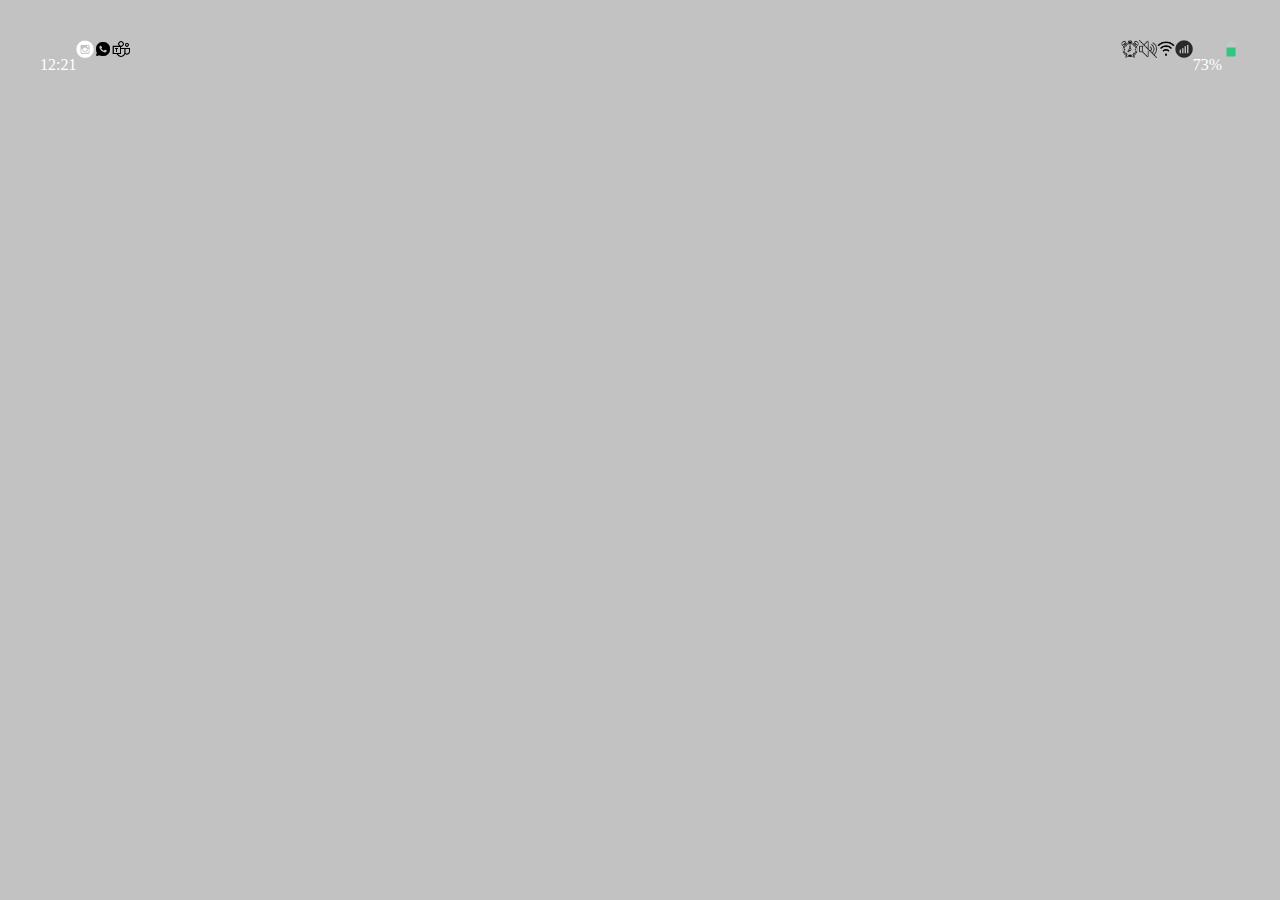
==== google.html @ 1d2d5da0 "first commit" ====
<!DOCTYPE html>
<html lang="en">
<head>
    <link rel="stylesheet" href="/google.css">
    <meta charset="UTF-8">
    <meta http-equiv="X-UA-Compatible" content="IE=edge">
    <meta name="viewport" content="width=device-width, initial-scale=1.0">
    <title>Google trending</title>
</head>
<body>
    <header>
        <nav class="container_box">
            <div class="box1">
                <div class="box1_left">
                   <p>12:21</p>
                   <img src="/icons/Vectorinsta.png" alt="">
                   <img src="/icons/whatsapp_icon.png" alt="">
                   <img src="/icons/microsoft_teams_2019.png" alt="">
                </div>
                <div class="box1_right">
                    <img src="/icons/alarmclock.png" alt="">
                    <img src="/icons/silent.png" alt="">
                    <img src="/icons/wifi_connect.png" alt="">
                    <img src="/icons/network_bar.png" alt="">
                    <p>73%</p>
                    <img src="/icons/battery_bar.png" alt="">
                </div>                
            </div>
            <div class="box2">
                
            </div>
        </nav>
    </header>
        
</body>
</html>
---- google.css ----
body{
    background-color: rgba(0, 0, 0, 0.24);
}
.box1 {
    display: flex;
    justify-content: space-between;
    height: 50px;
    padding: 1rem;
}
.box1_left {
    display: flex;
    justify-content: flex-start;
    width: 100%;
    color: white;
    padding: 1rem;

}
.box1_right{
    display: flex;
    justify-content: flex-end;
    width: 100%;
    color: white;
    padding: 1rem;
}
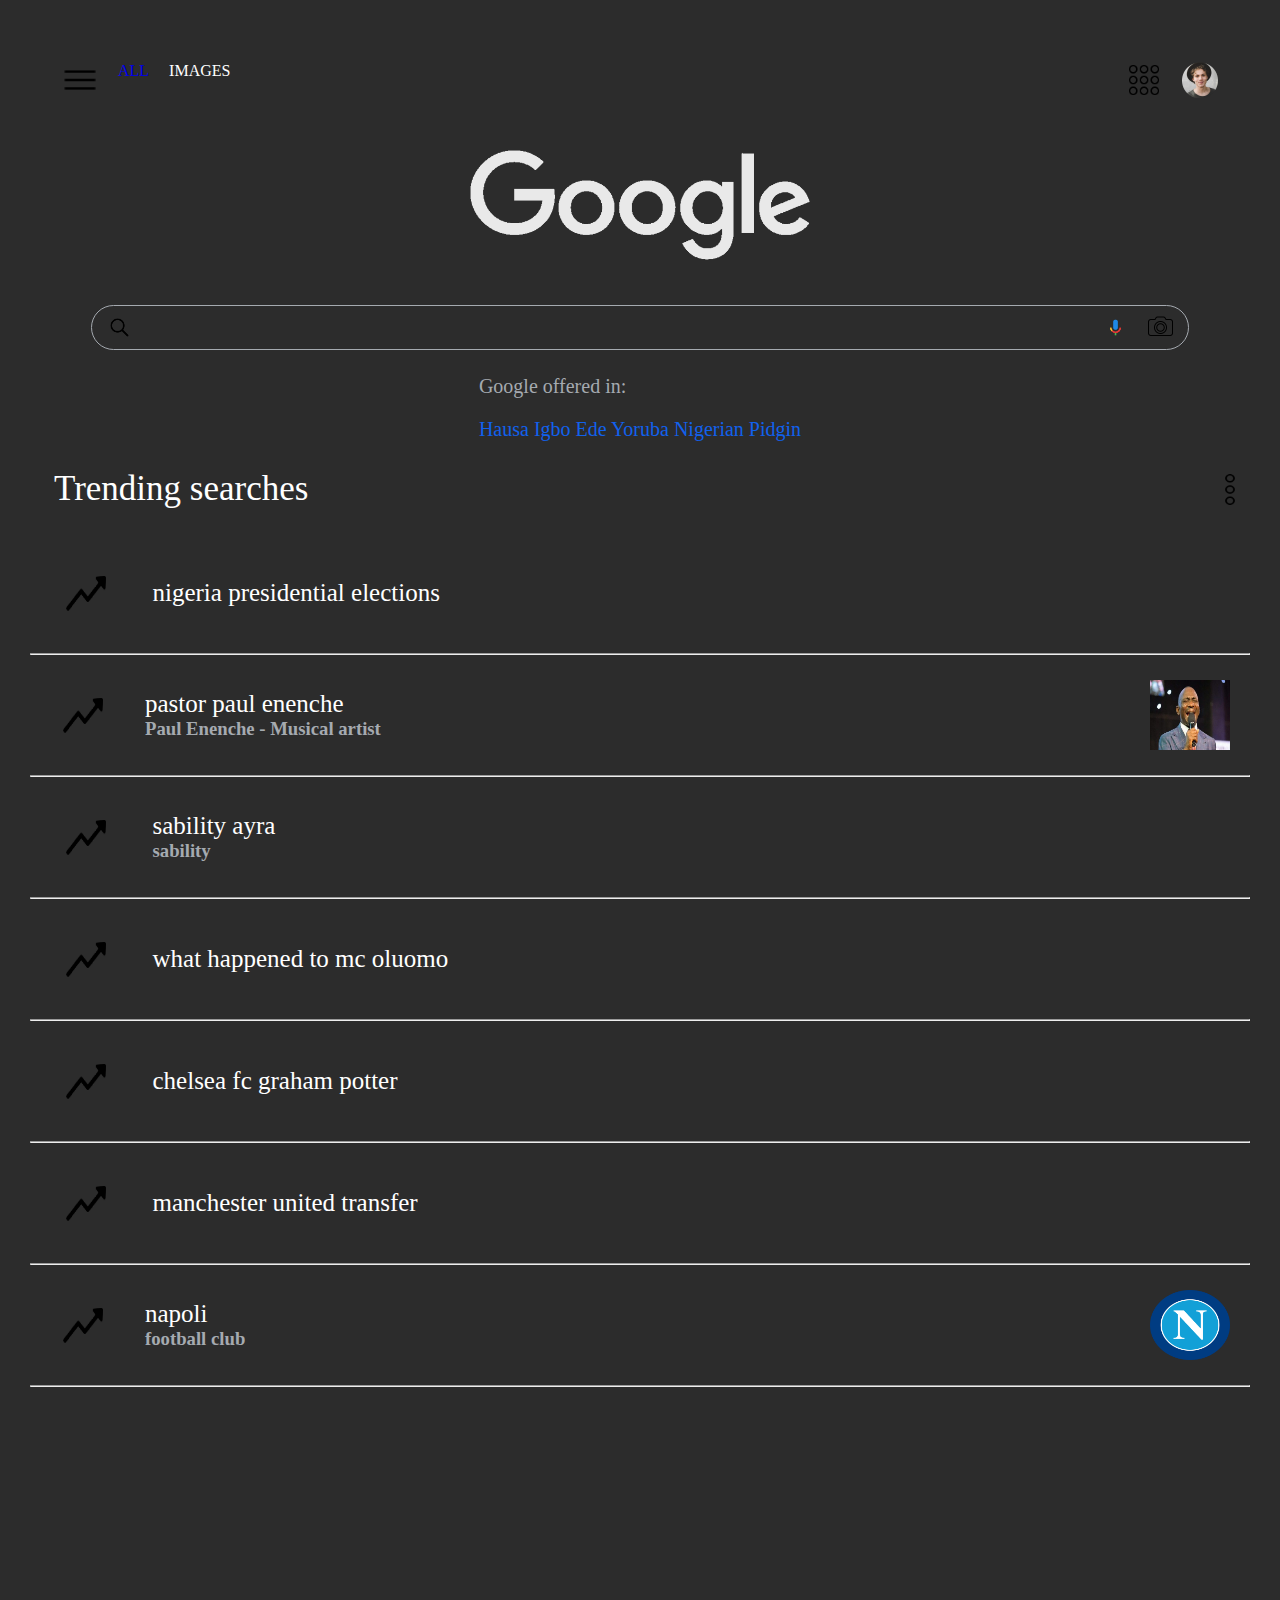
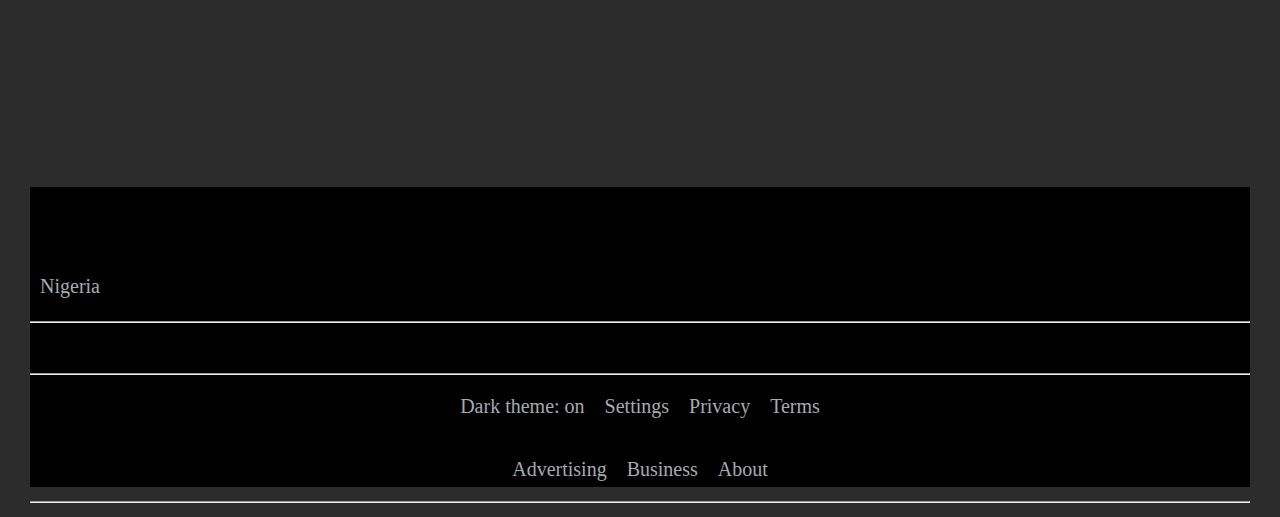
==== commit 36da9085: "second" ====
--- a/google.html
+++ b/google.html
@@ -12,25 +12,140 @@
         <nav class="container_box">
             <div class="box1">
                 <div class="box1_left">
-                   <p>12:21</p>
-                   <img src="/icons/Vectorinsta.png" alt="">
-                   <img src="/icons/whatsapp_icon.png" alt="">
-                   <img src="/icons/microsoft_teams_2019.png" alt="">
+                   <img src="/icons/lined_menu_rounded.png" alt="">
+                   <a href="#">ALL</a>
+                   <a class="image" href="#">IMAGES</a>
                 </div>
                 <div class="box1_right">
-                    <img src="/icons/alarmclock.png" alt="">
-                    <img src="/icons/silent.png" alt="">
-                    <img src="/icons/wifi_connect.png" alt="">
-                    <img src="/icons/network_bar.png" alt="">
-                    <p>73%</p>
-                    <img src="/icons/battery_bar.png" alt="">
+                    <img src="/icons/circled-menu.png" alt="">
+                    <img src="/icons/header_img.png" alt="">
                 </div>                
             </div>
-            <div class="box2">
                 
             </div>
         </nav>
     </header>
+    <section class="search-wrapper">
+        <img class="logo" src="/icons/Google_white.webp" alt="logo">
+        <div class="search_area">
+            <img src="/icons/search_icon.png" alt="">
+            <input  type="text">
+            <img src="/icons/micc.png" alt="">
+            <img src="/icons/camera.png" alt="">
+        </div>
+        <section class="language">
+            <div>
+                <p class="offer">Google offered in:</p>
+            </div>
+            <div>
+                <a class="small_text" href="#Hausa">Hausa</a>
+                <a class="small_text" href="#Igbo">Igbo</a>
+                <a class="small_text" href="#Yoruba">Ede Yoruba</a>
+                <a class="small_text" href="Nigerian Pidgin">Nigerian Pidgin</a>
+            </div>
+            
+        </section>
+    </section>
+    <section class="main">
+        <div class="main_top">
+            <p>Trending searches</p>
+            <img src="/icons/menu_vertical.png" alt="">
+        </div>
+        <div class="main_1">
+            <div class="main_1_left">
+                <img src="/icons/trending_icon.png" alt="">
+            </div>
+            <div class="main_1_mid">
+                <p>nigeria presidential elections</p>
+            </div>
+        </div>
+        <hr>
+        <div class="main_1">
+            <div class="main_1_left">
+                <img src="/icons/trending_icon.png" alt="">
+            </div>
+            <div class="main_1_mid">
+                <p>pastor paul enenche</p>
+                <h3>Paul Enenche - Musical artist </h3>
+            </div>
+            <div class="main_1_right">
+                <img src="/icons/enenche.jpeg" alt="">
+            </div>
+        </div>
+        <hr>
+        <div class="main_1">
+            <div class="main_1_left">
+                <img src="/icons/trending_icon.png" alt="">
+            </div>
+            <div class="main_1_mid">
+                <p>sability ayra</p>
+                <h3>sability</h3>
+            </div>
+        </div>
+        <hr>
+        <div class="main_1">
+            <div class="main_1_left">
+                <img src="/icons/trending_icon.png" alt="">
+            </div>
+            <div class="main_1_mid">
+                <p>what happened to mc oluomo</p>
+            </div>
+        </div>
+        <hr>
+        <div class="main_1">
+            <div class="main_1_left">
+                <img src="/icons/trending_icon.png" alt="">
+            </div>
+            <div class="main_1_mid">
+                <p>chelsea fc graham potter</p>
+            </div>
+        </div>
+        <hr>
+        <div class="main_1">
+            <div class="main_1_left">
+                <img src="/icons/trending_icon.png" alt="">
+            </div>
+            <div class="main_1_mid">
+                <p>manchester united transfer</p>
+            </div>
+        </div>
+        <hr>
+        <div class="main_1">
+            <div class="main_1_left">
+                <img src="/icons/trending_icon.png" alt="">
+            </div>
+            <div class="main_1_mid">
+                <p>napoli</p>
+                <h3>football club</h3>
+            </div>
+            <div class="main_1_right">
+                <img src="/icons/Napoli.png" alt="">
+            </div>
+        </div>
+        <hr>
+    </section>
+    <footer class="foot">
+        <div class="foot_top">
+            <p>Nigeria</p>
+        </div>
+        <hr>
+        <div class="foot_bottom">
+            <hr>
+            <div class="top">
+                <p>Dark theme: on</p>
+                <a class="foot_text" href="#">Settings</a>
+                <a class="foot_text" href="#">Privacy</a>
+                <a class="foot_text" href="#">Terms</a>
+            </div>
+            <div class="bottom">
+                <a class="foot_text" href="#">Advertising</a>
+                <a class="foot_text" href="#">Business</a>
+                <a class="foot_text" href="#">About</a>
+            </div>
+            <hr>
+        </div>
+    </footer>
+
         
 </body>
 </html>--- a/google.css
+++ b/google.css
@@ -1,10 +1,17 @@
+* {
+    margin: 0;
+    padding: 0;
+    box-sizing: border-box;
+    outline: none;
+}
 body{
-    background-color: rgba(0, 0, 0, 0.24);
+    background-color: rgba(0, 0, 0, 0.829);
+    margin: 30px;
 }
 .box1 {
     display: flex;
     justify-content: space-between;
-    height: 50px;
+    height: 100px;
     padding: 1rem;
 }
 .box1_left {
@@ -13,7 +20,7 @@
     width: 100%;
     color: white;
     padding: 1rem;
-
+    gap: 20px;
 }
 .box1_right{
     display: flex;
@@ -21,4 +28,246 @@
     width: 100%;
     color: white;
     padding: 1rem;
-}
+    gap: 20px;
+}
+.box1_left a {
+    height: 90px;
+    text-decoration: none;
+}
+.box1_left .image {
+    color: white;
+}
+.text {
+    background: none;
+}
+.search-wrapper{
+    height: 60vh;
+    display: flex;
+    flex-direction: column;
+    align-items: center;
+}
+.logo {
+    align-items: center;
+    height: 150px;
+    width: 400px;
+    padding: 20px 30px;
+
+}
+input {
+    display: flex;
+}
+input:hover{
+    cursor: pointer;
+}
+.search_area {
+    display: flex;
+    justify-content: space-between;
+    align-items: center;
+    align-content: center;
+    min-width: 200px;
+    width: 45%;
+    height: 45px;
+    margin: 25px;
+    border: 1px solid #a5aab0;
+    padding: 5px 15px;
+    border-radius: 30px;
+    gap: 20px;
+}
+.search_area input{
+    background-color: transparent;
+    width: 90%;
+    height: 100%;
+    border: none;
+    font-size: 15px;
+
+}
+.search_area img {
+    height: 25px;
+    width: 25px;
+    cursor: pointer;
+}
+.language {
+    display: flex;
+    gap: 20px;
+    color: #a5aab0;
+    align-items: center;
+    font-size: 20px;
+    text-decoration: none !important;
+}
+.small_text {
+    text-decoration: none;
+    font-size: 20px;
+    color: #1161ed;
+}
+.main_top {
+    display: flex;
+    justify-content: space-between;
+    align-items: center;
+}
+.main_top p{
+    padding: 1.5rem;
+    color: white;
+    font-size: 35px;
+}
+.main img{
+    height: 35px;
+    width: 40px;
+    cursor: pointer;
+}
+.main_1 {
+    display: flex;
+    align-items: center;
+    padding: 10px 10px;
+    gap: 20px;
+    
+
+}
+.main_1_left {
+    display: flex;
+    justify-content: center;
+    align-items: center;
+    align-content: center;
+    padding: 10px;
+    width: 100px;
+    height: 100px;
+}
+.main_1_mid {
+    display: grid;
+    justify-content: flex-start;
+    align-items: center;
+    align-content: center;
+    width: 100%;
+    height: 100px;
+}
+.main_1_mid p {
+    color: white;
+    font-size: 25px;
+}
+.main_1_mid h3{
+    color: #a5aab0;
+    display: flex;
+    justify-content: flex-start;
+    align-items: center;
+}
+.main_1_mid img {
+    display: flex;
+    justify-content: flex-end;
+    align-items: center;
+    align-content: center;
+    align-content: center;
+}
+.main_1_right {
+    display: flex;
+    justify-content: flex-end;
+    align-items: center;
+    align-content: center;
+    height: 100px;
+}
+.main_1_right img {
+    height: 90px;
+    width: 100px;
+    padding: 10px;
+}
+.foot {
+    justify-content: center;
+    align-items: center;
+    align-content: center;
+    height: 300px;
+    width: 100%;
+    background-color: rgba(0, 0, 0, 0.973);
+    font-size: 20px;
+    text-decoration: none;
+}
+.foot_top{
+    display: flex;
+    justify-content: flex-start;
+    align-items: center;
+    align-content: center;
+    margin: 10px;
+    color: #a5aab0;
+}
+.foot_bottom{
+
+    justify-content: center;
+    align-items: center;
+    align-content: center;
+    height: 70%;
+    width: 100%;
+    padding: 50px 0px;  
+    color: #a5aab0;  
+}
+.foot-text {
+    text-decoration: none !important;
+    text-align: center;
+    color: #a5aab0;
+    justify-content: center;
+    align-items: center;   
+}
+.foot-text:hover{
+    text-decoration: underline;
+    cursor: pointer;
+}
+.foot_bottom .top {
+    display: flex;
+    justify-content: center;
+    align-items: center;
+    align-content: center;
+    text-decoration: none !important;
+    width: 100%;
+    padding: 20px;
+    gap: 20px;
+}
+.foot_bottom .bottom {
+    display: flex;
+    justify-content: center;
+    align-items: center;
+    align-content: center;
+    text-decoration: none !important;
+    width: 100%;
+    padding: 20px;
+    gap: 20px;
+}
+.foot_bottom a{
+    text-decoration: none;
+    color: #a5aab0;
+}
+.foot_bottom a:hover{
+    text-decoration: underline;
+}
+
+@media screen and (max-width: 3000px) {
+    .search_area {
+        width: 90%;
+    }
+    .box1 {
+        display: flex;
+        justify-content: space-between;
+    }
+    .search-wrapper {
+        height: 35vh;
+    }
+    .language {
+        display: grid;
+        align-items: center;
+        justify-content: center;
+        align-content: center;
+        flex-direction: column;
+    }
+    .main {
+        justify-content: center;
+        padding-bottom: 400px;
+    }
+    footer {
+        height: 150px;      
+    }
+    .foot_top {
+        height: 50px;
+    }
+    .foot_bottom {
+        height: 100px;
+        flex-direction: column;
+    }
+
+
+    
+}
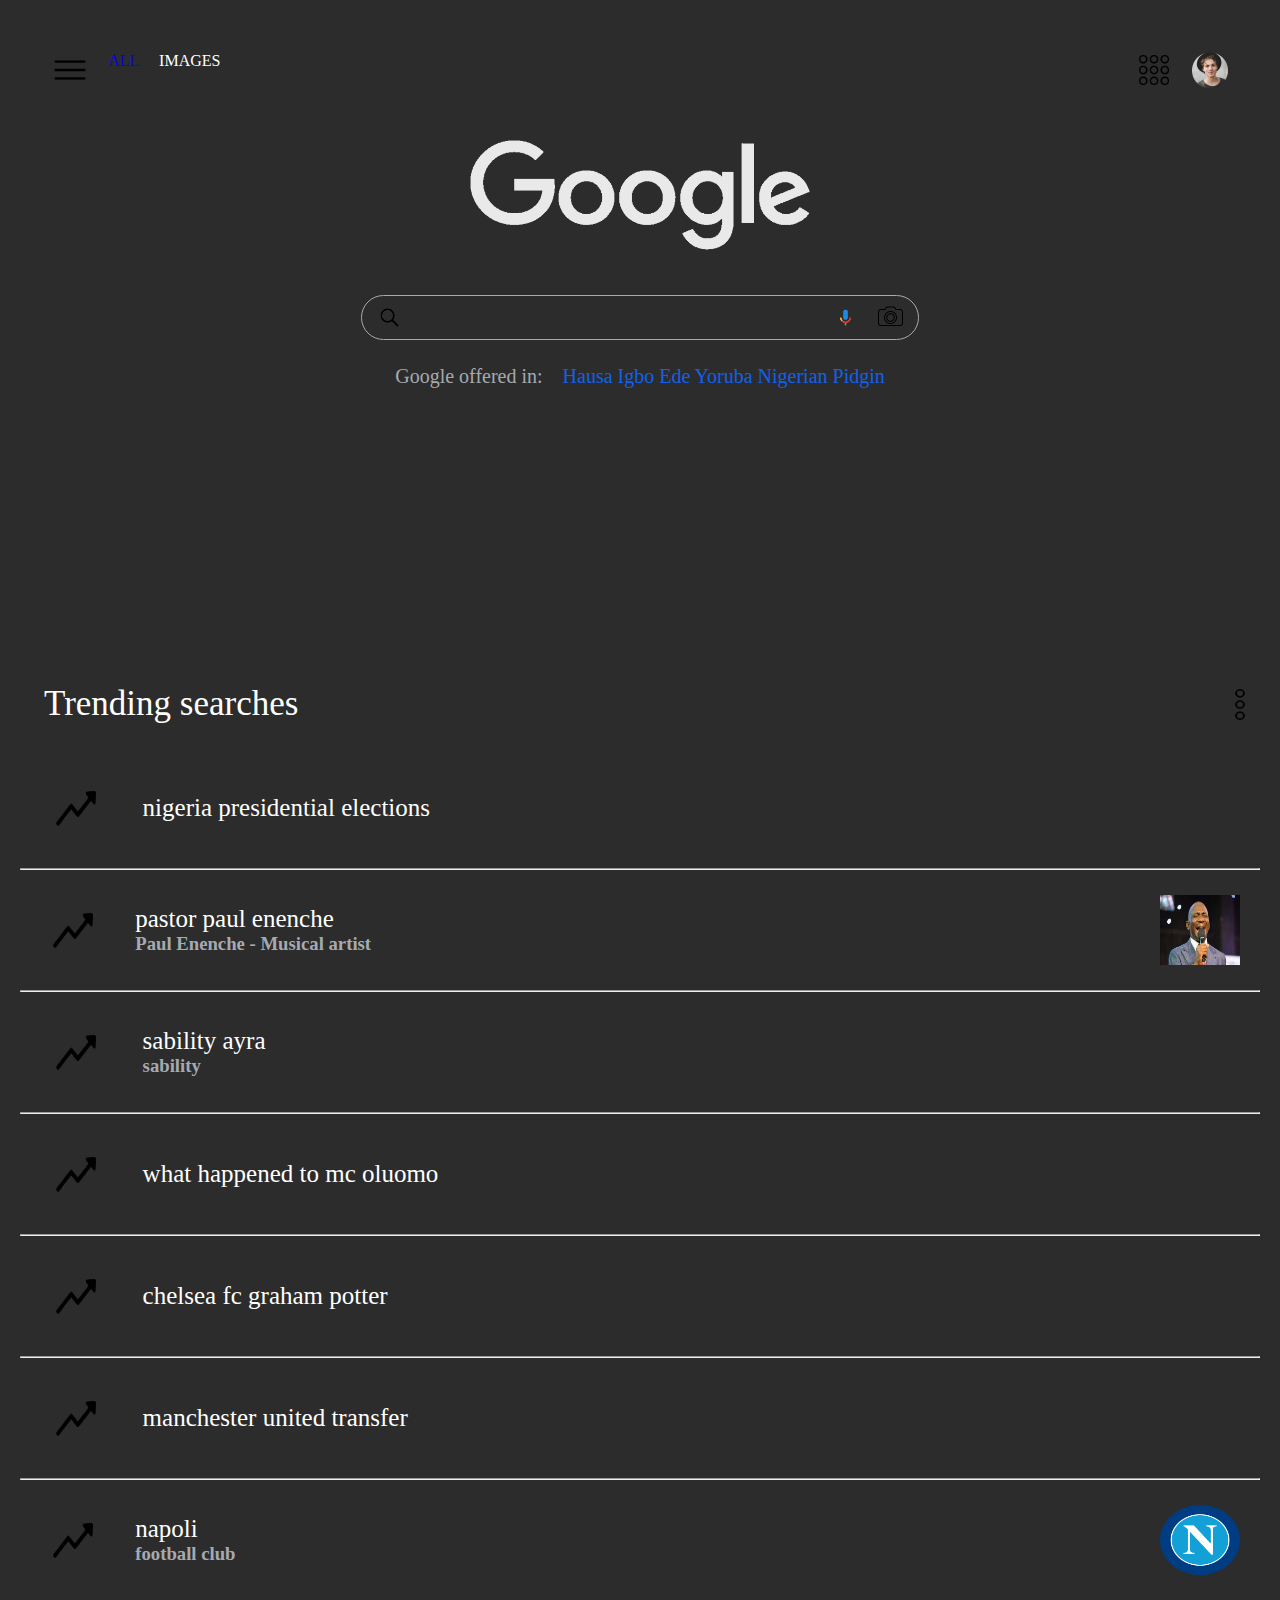
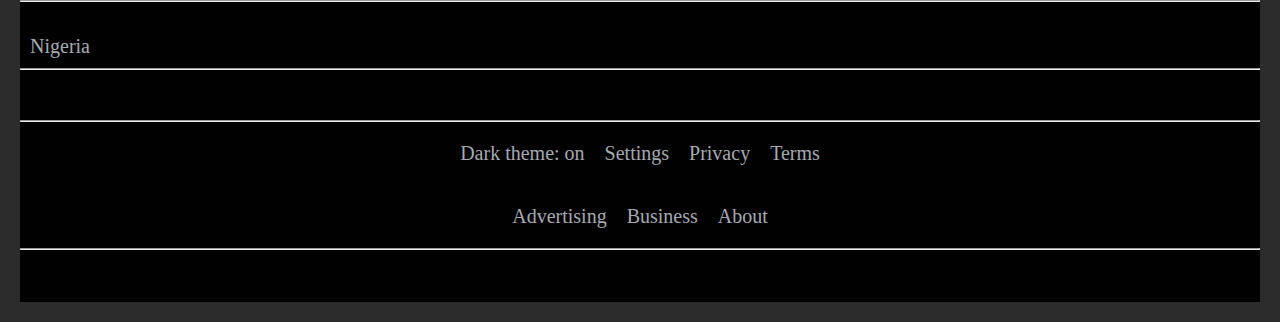
==== commit f2140d32: "third commit" ====
--- a/google.html
+++ b/google.html
@@ -13,7 +13,7 @@
             <div class="box1">
                 <div class="box1_left">
                    <img src="/icons/lined_menu_rounded.png" alt="">
-                   <a href="#">ALL</a>
+                   <a class="All" href="#">ALL</a>
                    <a class="image" href="#">IMAGES</a>
                 </div>
                 <div class="box1_right">
--- a/google.css
+++ b/google.css
@@ -6,7 +6,7 @@
 }
 body{
     background-color: rgba(0, 0, 0, 0.829);
-    margin: 30px;
+    margin: 20px;
 }
 .box1 {
     display: flex;
@@ -33,6 +33,9 @@
 .box1_left a {
     height: 90px;
     text-decoration: none;
+}
+.box1_left .All {
+    color: blue;
 }
 .box1_left .image {
     color: white;
@@ -235,13 +238,28 @@
     text-decoration: underline;
 }
 
-@media screen and (max-width: 3000px) {
+@media screen and (max-width: 650px) {
     .search_area {
         width: 90%;
+    }
+    .container_box {
+        max-width: 100%;
+        padding: 0;
     }
     .box1 {
         display: flex;
         justify-content: space-between;
+        width: 100%;
+    }
+    .box1_left{
+        gap: 7px;
+        padding: 5px;
+    }
+    .box1_right {
+        gap: 7px;
+    }
+    .logo {
+        width: 80%;
     }
     .search-wrapper {
         height: 35vh;
@@ -254,8 +272,13 @@
         flex-direction: column;
     }
     .main {
+        padding-top: 100px;
         justify-content: center;
         padding-bottom: 400px;
+        font-size: 10px;
+    }
+    .main_top {
+        flex-wrap: nowrap;
     }
     footer {
         height: 150px;      
